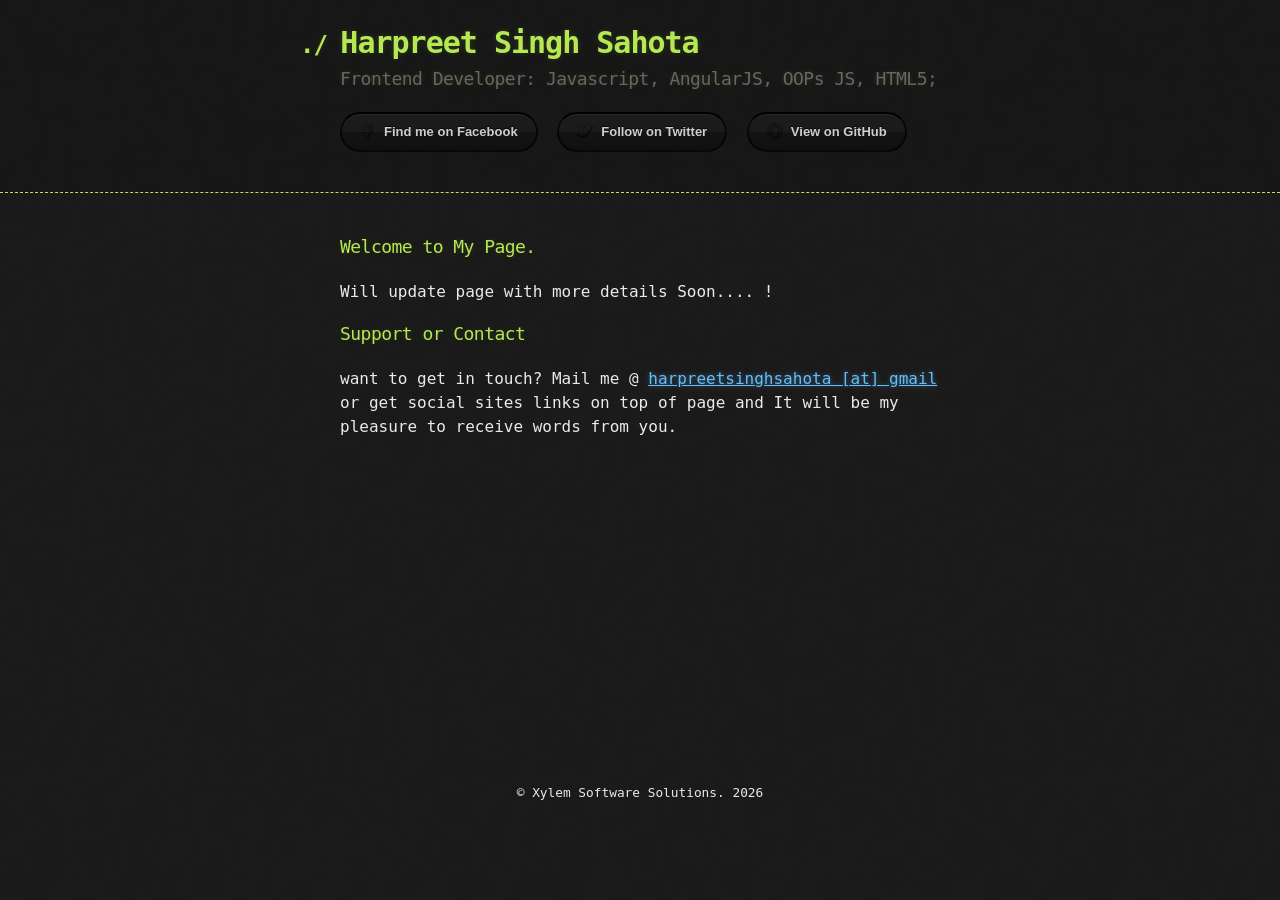
==== index.html @ df63a5d1 "Final touch" ====
<!DOCTYPE html>
<html>
  <head>
    <meta charset='utf-8'>
    <meta http-equiv="X-UA-Compatible" content="chrome=1">

    <link rel="stylesheet" type="text/css" href="stylesheets/stylesheet.css" media="screen">
    <link rel="stylesheet" type="text/css" href="stylesheets/github-dark.css" media="screen">
    <link rel="stylesheet" type="text/css" href="stylesheets/print.css" media="print">

    <title>Harpreet Singh Sahota</title>
  </head>

  <body>

    <header>
      <div class="container">
        <h1>Harpreet Singh Sahota</h1>
        <h2>Frontend Developer: Javascript, AngularJS, OOPs JS, HTML5;</h2>

        <section id="downloads">
            <a href="https://facebook.com/harpreet2010" class="btn btn-fb"><span class="icon"></span>Find me on Facebook</a>
            <a href="https://twitter.com/happysahota" class="btn btn-tw"><span class="icon"></span>Follow on Twitter</a>
            <a href="https://github.com/happysahota" class="btn btn-github"><span class="icon"></span>View on GitHub</a>
        </section>
      </div>
    </header>

    <div class="container body">
      <section id="main_content">
        <h3>
<a id="welcome-to-my-pages" class="anchor" href="#welcome-to-my-pages" aria-hidden="true"><span aria-hidden="true" class="octicon octicon-link"></span></a>Welcome to My Page.</h3>


<p>Will update page with more details Soon.... !</p>
<!--
<p>This automatic page generator is the easiest way to create beautiful pages for all of your projects. Author your page content here <a href="https://guides.github.com/features/mastering-markdown/">using GitHub Flavored Markdown</a>, select a template crafted by a designer, and publish. After your page is generated, you can check out the new <code>gh-pages</code> branch locally. If you’re using GitHub Desktop, simply sync your repository and you’ll see the new branch.</p>

<h3>
<a id="designer-templates" class="anchor" href="#designer-templates" aria-hidden="true"><span aria-hidden="true" class="octicon octicon-link"></span></a>Designer Templates</h3>

<p>We’ve crafted some handsome templates for you to use. Go ahead and click 'Continue to layouts' to browse through them. You can easily go back to edit your page before publishing. After publishing your page, you can revisit the page generator and switch to another theme. Your Page content will be preserved.</p>

<h3>
<a id="creating-pages-manually" class="anchor" href="#creating-pages-manually" aria-hidden="true"><span aria-hidden="true" class="octicon octicon-link"></span></a>Creating pages manually</h3>

<p>If you prefer to not use the automatic generator, push a branch named <code>gh-pages</code> to your repository to create a page manually. In addition to supporting regular HTML content, GitHub Pages support Jekyll, a simple, blog aware static site generator. Jekyll makes it easy to create site-wide headers and footers without having to copy them across every page. It also offers intelligent blog support and other advanced templating features.</p>

<h3>
<a id="authors-and-contributors" class="anchor" href="#authors-and-contributors" aria-hidden="true"><span aria-hidden="true" class="octicon octicon-link"></span></a>Authors and Contributors</h3>

<p>You can <a href="https://help.github.com/articles/basic-writing-and-formatting-syntax/#mentioning-users-and-teams" class="user-mention">@mention</a> a GitHub username to generate a link to their profile. The resulting <code>&lt;a&gt;</code> element will link to the contributor’s GitHub Profile. For example: In 2007, Chris Wanstrath (<a href="https://github.com/defunkt" class="user-mention">@defunkt</a>), PJ Hyett (<a href="https://github.com/pjhyett" class="user-mention">@pjhyett</a>), and Tom Preston-Werner (<a href="https://github.com/mojombo" class="user-mention">@mojombo</a>) founded GitHub.</p>
-->

<h3>
<a id="support-or-contact" class="anchor" href="#support-or-contact" aria-hidden="true"><span aria-hidden="true" class="octicon octicon-link"></span></a>Support or Contact</h3>

<p>want to get in touch? Mail me @  <a href="mailto:harpreetsinghsahota@gmail.com">harpreetsinghsahota [at] gmail</a> or get social sites links on top of page and It will be my pleasure to receive words from you.</p>
      </section>
    </div>

    <footer>© Xylem Software Solutions. <script>document.write(new Date().getFullYear())</script></footer>
  </body>
</html>
---- stylesheets/stylesheet.css ----
body {
  margin: 0;
  padding: 0;
  background: #151515 url("../images/bkg.png") 0 0;
  color: #eaeaea;
  font: 16px;
  line-height: 1.5;
  font-family: Monaco, "Bitstream Vera Sans Mono", "Lucida Console", Terminal, monospace;
}

/* General & 'Reset' Stuff */

.container {
  width: 90%;
  max-width: 600px;
  margin: 0 auto;
}

.container.body {
    min-height: 550px;
}

section {
  display: block;
  margin: 0 0 20px 0;
}

h1, h2, h3, h4, h5, h6 {
  margin: 0 0 20px;
}

li {
  line-height: 1.4 ;
}

/* Header, <header>
   header   - container
   h1       - project name
   h2       - project description
*/

header {
  background: rgba(0, 0, 0, 0.1);
  width: 100%;
  border-bottom: 1px dashed #b5e853;
  padding: 20px 0;
  margin: 0 0 40px 0;
}

header h1 {
  font-size: 30px;
  line-height: 1.5;
  margin: 0 0 0 -40px;
  font-weight: bold;
  font-family: Monaco, "Bitstream Vera Sans Mono", "Lucida Console", Terminal, monospace;
  color: #b5e853;
  text-shadow: 0 1px 1px rgba(0, 0, 0, 0.1),
               0 0 5px rgba(181, 232, 83, 0.1),
               0 0 10px rgba(181, 232, 83, 0.1);
  letter-spacing: -1px;
  -webkit-font-smoothing: antialiased;
}

header h1:before {
  content: "./ ";
  font-size: 24px;
}

header h2 {
  font-size: 18px;
  font-weight: 300;
  color: #666;
}

#downloads .btn:first-child {
    margin: 0;
}

#downloads .btn {
  display: inline-block;
  text-align: center;
  margin: 0 0 0 10px;
}

/* Main Content
*/

#main_content {
  width: 100%;
  -webkit-font-smoothing: antialiased;
}
section img {
  max-width: 100%
}

h1, h2, h3, h4, h5, h6 {
  font-weight: normal;
  font-family: Monaco, "Bitstream Vera Sans Mono", "Lucida Console", Terminal, monospace;
  color: #b5e853;
  letter-spacing: -0.03em;
  text-shadow: 0 1px 1px rgba(0, 0, 0, 0.1),
               0 0 5px rgba(181, 232, 83, 0.1),
               0 0 10px rgba(181, 232, 83, 0.1);
}

#main_content h1 {
  font-size: 30px;
}

#main_content h2 {
  font-size: 24px;
}

#main_content h3 {
  font-size: 18px;
}

#main_content h4 {
  font-size: 14px;
}

#main_content h5 {
  font-size: 12px;
  text-transform: uppercase;
  margin: 0 0 5px 0;
}

#main_content h6 {
  font-size: 12px;
  text-transform: uppercase;
  color: #999;
  margin: 0 0 5px 0;
}

dt {
  font-style: italic;
  font-weight: bold;
}

ul li {
  list-style: none;
}

ul li:before {
  content: ">>";
  font-family: Monaco, "Bitstream Vera Sans Mono", "Lucida Console", Terminal, monospace;
  font-size: 13px;
  color: #b5e853;
  margin-left: -37px;
  margin-right: 21px;
  line-height: 16px;
}

blockquote {
  color: #aaa;
  padding-left: 10px;
  border-left: 1px dotted #666;
}

pre {
  background: rgba(0, 0, 0, 0.9);
  border: 1px solid rgba(255, 255, 255, 0.15);
  padding: 10px;
  font-size: 14px;
  color: #b5e853;
  border-radius: 2px;
  -moz-border-radius: 2px;
  -webkit-border-radius: 2px;
  text-wrap: normal;
  overflow: auto;
  overflow-y: hidden;
}

table {
  width: 100%;
  margin: 0 0 20px 0;
}

th {
  text-align: left;
  border-bottom: 1px dashed #b5e853;
  padding: 5px 10px;
}

td {
  padding: 5px 10px;
}

hr {
  height: 0;
  border: 0;
  border-bottom: 1px dashed #b5e853;
  color: #b5e853;
}

/* Buttons
*/

.btn {
  display: inline-block;
  background: -webkit-linear-gradient(top, rgba(40, 40, 40, 0.3), rgba(35, 35, 35, 0.3) 50%, rgba(10, 10, 10, 0.3) 50%, rgba(0, 0, 0, 0.3));
  padding: 8px 18px;
  border-radius: 50px;
  border: 2px solid rgba(0, 0, 0, 0.7);
  border-bottom: 2px solid rgba(0, 0, 0, 0.7);
  border-top: 2px solid rgba(0, 0, 0, 1);
  color: rgba(255, 255, 255, 0.8);
  font-family: Helvetica, Arial, sans-serif;
  font-weight: bold;
  font-size: 13px;
  text-decoration: none;
  text-shadow: 0 -1px 0 rgba(0, 0, 0, 0.75);
  box-shadow: inset 0 1px 0 rgba(255, 255, 255, 0.05);
}

.btn:hover {
  background: -webkit-linear-gradient(top, rgba(40, 40, 40, 0.6), rgba(35, 35, 35, 0.6) 50%, rgba(10, 10, 10, 0.8) 50%, rgba(0, 0, 0, 0.8));
}

.btn .icon {
  display: inline-block;
  width: 16px;
  height: 16px;
  margin: 1px 8px 0 0;
  float: left;
}


.btn .icon {
    opacity: 0.6;
}

.btn-github .icon {
  background: url("../images/gitwa.png") 0 0 no-repeat;
}

.btn-fb .icon {
  background: url("../images/fb.png") 0 0 no-repeat;
}

.btn-tw .icon {
  background: url("../images/tw.png") 0 0 no-repeat;
}



.container .downloads .icon {
  opacity: 1;
}

/* Links
   a, a:hover, a:visited
*/

a {
  color: #63c0f5;
  text-shadow: 0 0 5px rgba(104, 182, 255, 0.5);
}

/* Clearfix */

.cf:before, .cf:after {
  content:"";
  display:table;
}

.cf:after {
  clear:both;
}

.cf {
  zoom:1;
}

footer{
    display: table;
    font-size: 0.8em;
    margin: 0 auto;
}
---- stylesheets/github-dark.css ----
/*
The MIT License (MIT)

Copyright (c) 2016 GitHub, Inc.

Permission is hereby granted, free of charge, to any person obtaining a copy
of this software and associated documentation files (the "Software"), to deal
in the Software without restriction, including without limitation the rights
to use, copy, modify, merge, publish, distribute, sublicense, and/or sell
copies of the Software, and to permit persons to whom the Software is
furnished to do so, subject to the following conditions:

The above copyright notice and this permission notice shall be included in all
copies or substantial portions of the Software.

THE SOFTWARE IS PROVIDED "AS IS", WITHOUT WARRANTY OF ANY KIND, EXPRESS OR
IMPLIED, INCLUDING BUT NOT LIMITED TO THE WARRANTIES OF MERCHANTABILITY,
FITNESS FOR A PARTICULAR PURPOSE AND NONINFRINGEMENT. IN NO EVENT SHALL THE
AUTHORS OR COPYRIGHT HOLDERS BE LIABLE FOR ANY CLAIM, DAMAGES OR OTHER
LIABILITY, WHETHER IN AN ACTION OF CONTRACT, TORT OR OTHERWISE, ARISING FROM,
OUT OF OR IN CONNECTION WITH THE SOFTWARE OR THE USE OR OTHER DEALINGS IN THE
SOFTWARE.

*/

.pl-c /* comment */ {
  color: #969896;
}

.pl-c1 /* constant, variable.other.constant, support, meta.property-name, support.constant, support.variable, meta.module-reference, markup.raw, meta.diff.header */,
.pl-s .pl-v /* string variable */ {
  color: #0099cd;
}

.pl-e /* entity */,
.pl-en /* entity.name */ {
  color: #9774cb;
}

.pl-smi /* variable.parameter.function, storage.modifier.package, storage.modifier.import, storage.type.java, variable.other */,
.pl-s .pl-s1 /* string source */ {
  color: #ddd;
}

.pl-ent /* entity.name.tag */ {
  color: #7bcc72;
}

.pl-k /* keyword, storage, storage.type */ {
  color: #cc2372;
}

.pl-s /* string */,
.pl-pds /* punctuation.definition.string, string.regexp.character-class */,
.pl-s .pl-pse .pl-s1 /* string punctuation.section.embedded source */,
.pl-sr /* string.regexp */,
.pl-sr .pl-cce /* string.regexp constant.character.escape */,
.pl-sr .pl-sre /* string.regexp source.ruby.embedded */,
.pl-sr .pl-sra /* string.regexp string.regexp.arbitrary-repitition */ {
  color: #3c66e2;
}

.pl-v /* variable */ {
  color: #fb8764;
}

.pl-id /* invalid.deprecated */ {
  color: #e63525;
}

.pl-ii /* invalid.illegal */ {
  color: #f8f8f8;
  background-color: #e63525;
}

.pl-sr .pl-cce /* string.regexp constant.character.escape */ {
  font-weight: bold;
  color: #7bcc72;
}

.pl-ml /* markup.list */ {
  color: #c26b2b;
}

.pl-mh /* markup.heading */,
.pl-mh .pl-en /* markup.heading entity.name */,
.pl-ms /* meta.separator */ {
  font-weight: bold;
  color: #264ec5;
}

.pl-mq /* markup.quote */ {
  color: #00acac;
}

.pl-mi /* markup.italic */ {
  font-style: italic;
  color: #ddd;
}

.pl-mb /* markup.bold */ {
  font-weight: bold;
  color: #ddd;
}

.pl-md /* markup.deleted, meta.diff.header.from-file */ {
  color: #bd2c00;
  background-color: #ffecec;
}

.pl-mi1 /* markup.inserted, meta.diff.header.to-file */ {
  color: #55a532;
  background-color: #eaffea;
}

.pl-mdr /* meta.diff.range */ {
  font-weight: bold;
  color: #9774cb;
}

.pl-mo /* meta.output */ {
  color: #264ec5;
}
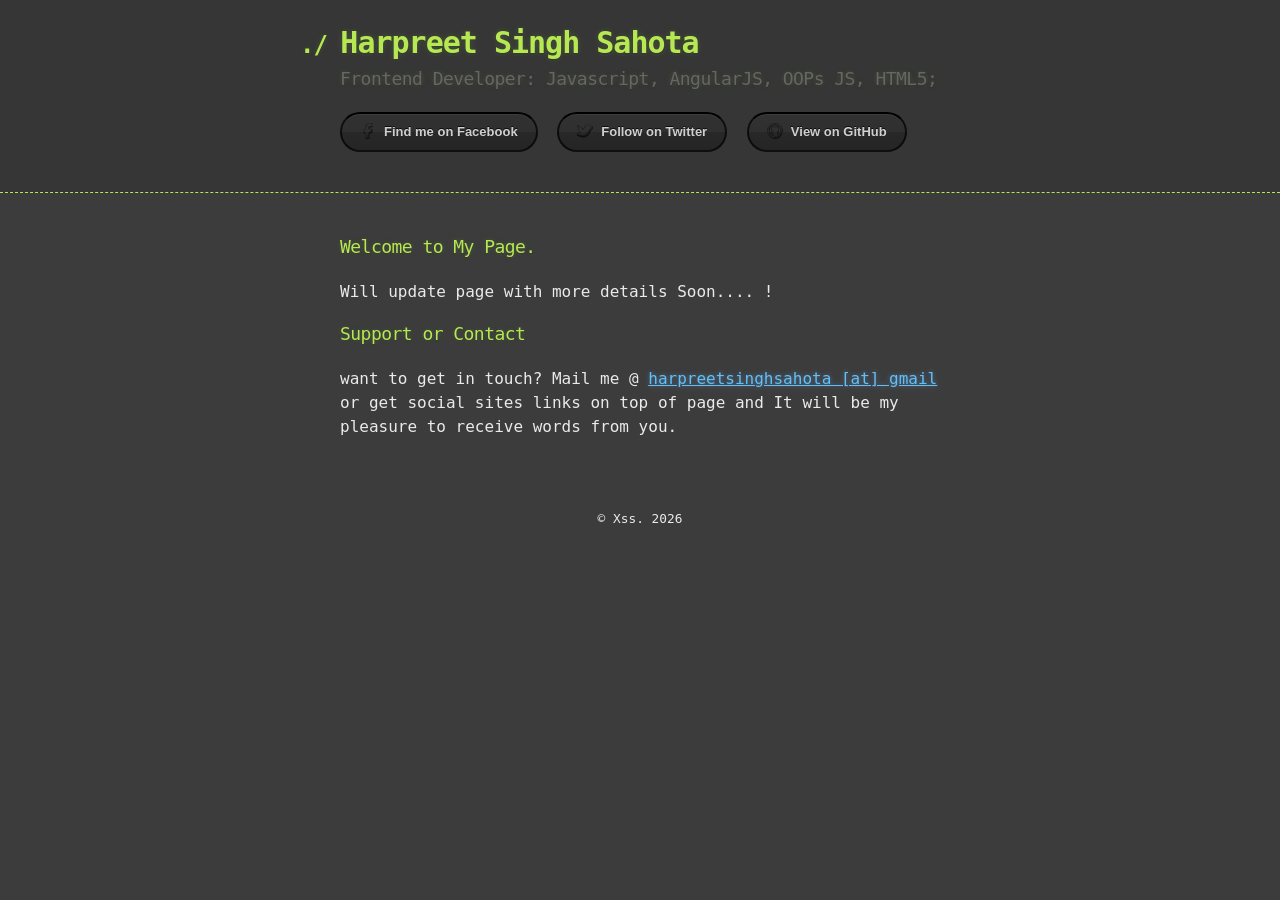
==== commit 8b65ea88: "Short Xss" ====
--- a/index.html
+++ b/index.html
@@ -59,6 +59,6 @@
       </section>
     </div>
 
-    <footer>© Xylem Software Solutions. <script>document.write(new Date().getFullYear())</script></footer>
+    <footer>© Xss. <script>document.write(new Date().getFullYear())</script></footer>
   </body>
 </html>
--- a/stylesheets/stylesheet.css
+++ b/stylesheets/stylesheet.css
@@ -1,7 +1,8 @@
 body {
   margin: 0;
   padding: 0;
-  background: #151515 url("../images/bkg.png") 0 0;
+/*  background: #151515 url("../images/bkg.png") 0 0;*/
+  background: #3c3c3c none 0 0;
   color: #eaeaea;
   font: 16px;
   line-height: 1.5;
@@ -17,7 +18,7 @@
 }
 
 .container.body {
-    min-height: 550px;
+/*    min-height: 550px;*/
 }
 
 section {
@@ -275,5 +276,5 @@
 footer{
     display: table;
     font-size: 0.8em;
-    margin: 0 auto;
+    margin: 70px auto 0;
 }
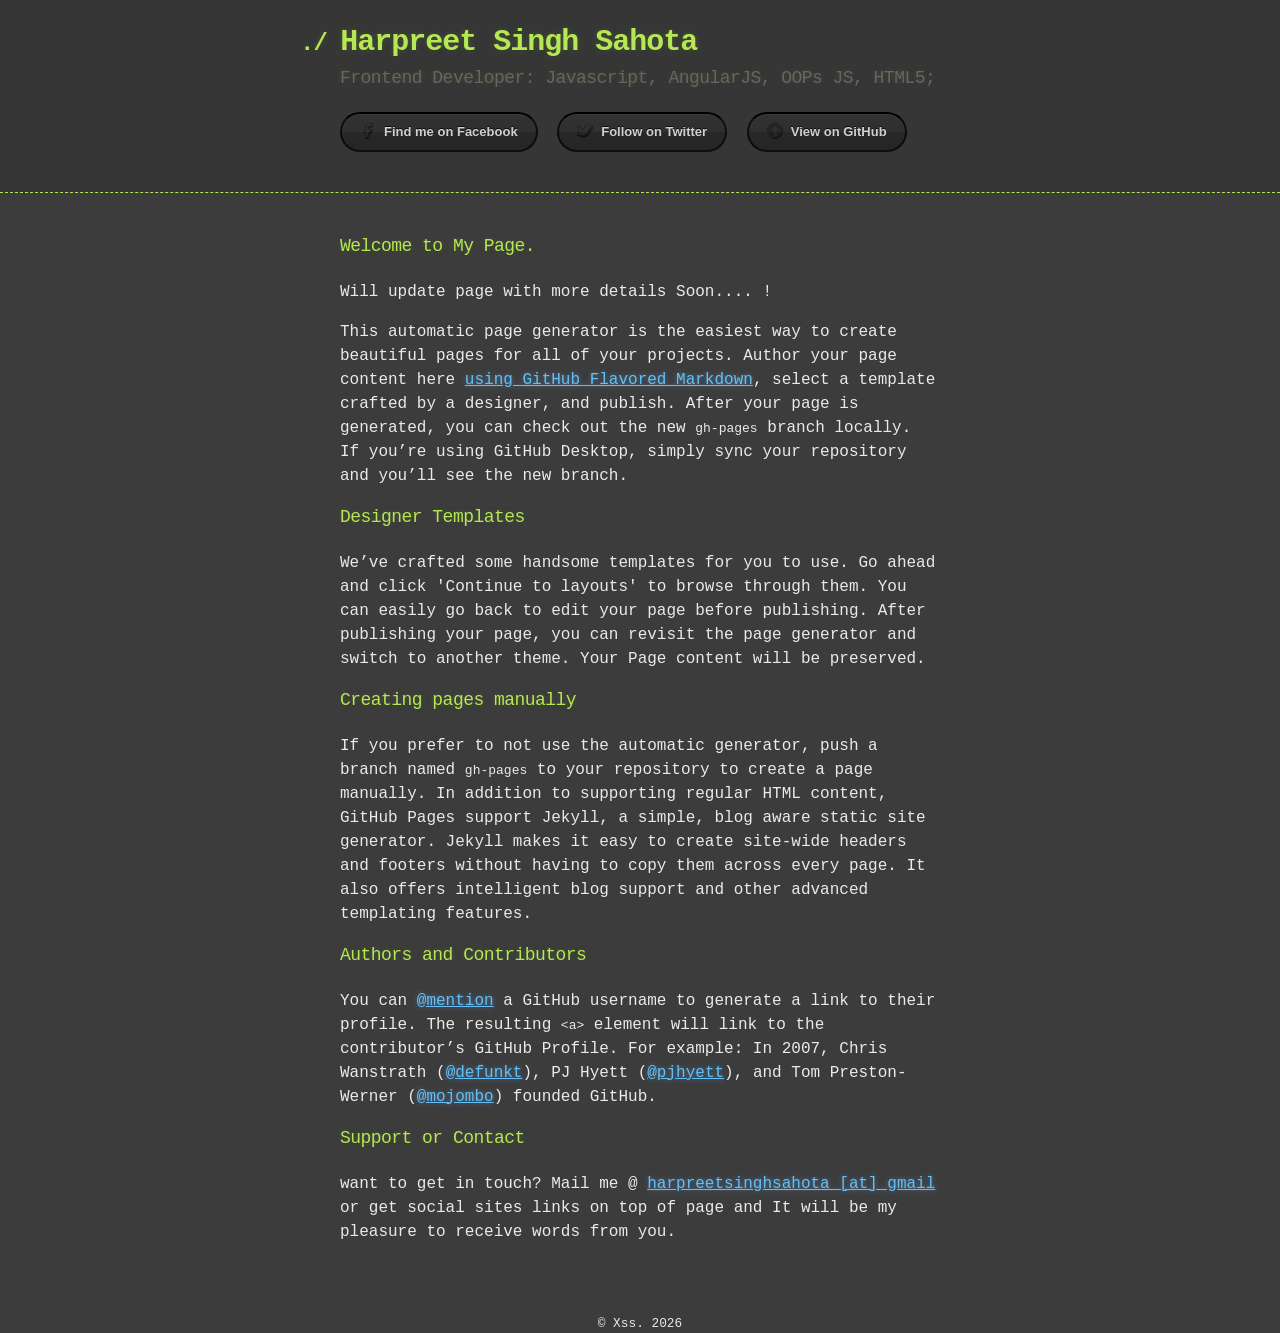
==== commit 0e4273fc: "Check" ====
--- a/index.html
+++ b/index.html
@@ -33,7 +33,7 @@
 
 
 <p>Will update page with more details Soon.... !</p>
-<!--
+
 <p>This automatic page generator is the easiest way to create beautiful pages for all of your projects. Author your page content here <a href="https://guides.github.com/features/mastering-markdown/">using GitHub Flavored Markdown</a>, select a template crafted by a designer, and publish. After your page is generated, you can check out the new <code>gh-pages</code> branch locally. If you’re using GitHub Desktop, simply sync your repository and you’ll see the new branch.</p>
 
 <h3>
@@ -50,7 +50,7 @@
 <a id="authors-and-contributors" class="anchor" href="#authors-and-contributors" aria-hidden="true"><span aria-hidden="true" class="octicon octicon-link"></span></a>Authors and Contributors</h3>
 
 <p>You can <a href="https://help.github.com/articles/basic-writing-and-formatting-syntax/#mentioning-users-and-teams" class="user-mention">@mention</a> a GitHub username to generate a link to their profile. The resulting <code>&lt;a&gt;</code> element will link to the contributor’s GitHub Profile. For example: In 2007, Chris Wanstrath (<a href="https://github.com/defunkt" class="user-mention">@defunkt</a>), PJ Hyett (<a href="https://github.com/pjhyett" class="user-mention">@pjhyett</a>), and Tom Preston-Werner (<a href="https://github.com/mojombo" class="user-mention">@mojombo</a>) founded GitHub.</p>
--->
+
 
 <h3>
 <a id="support-or-contact" class="anchor" href="#support-or-contact" aria-hidden="true"><span aria-hidden="true" class="octicon octicon-link"></span></a>Support or Contact</h3>
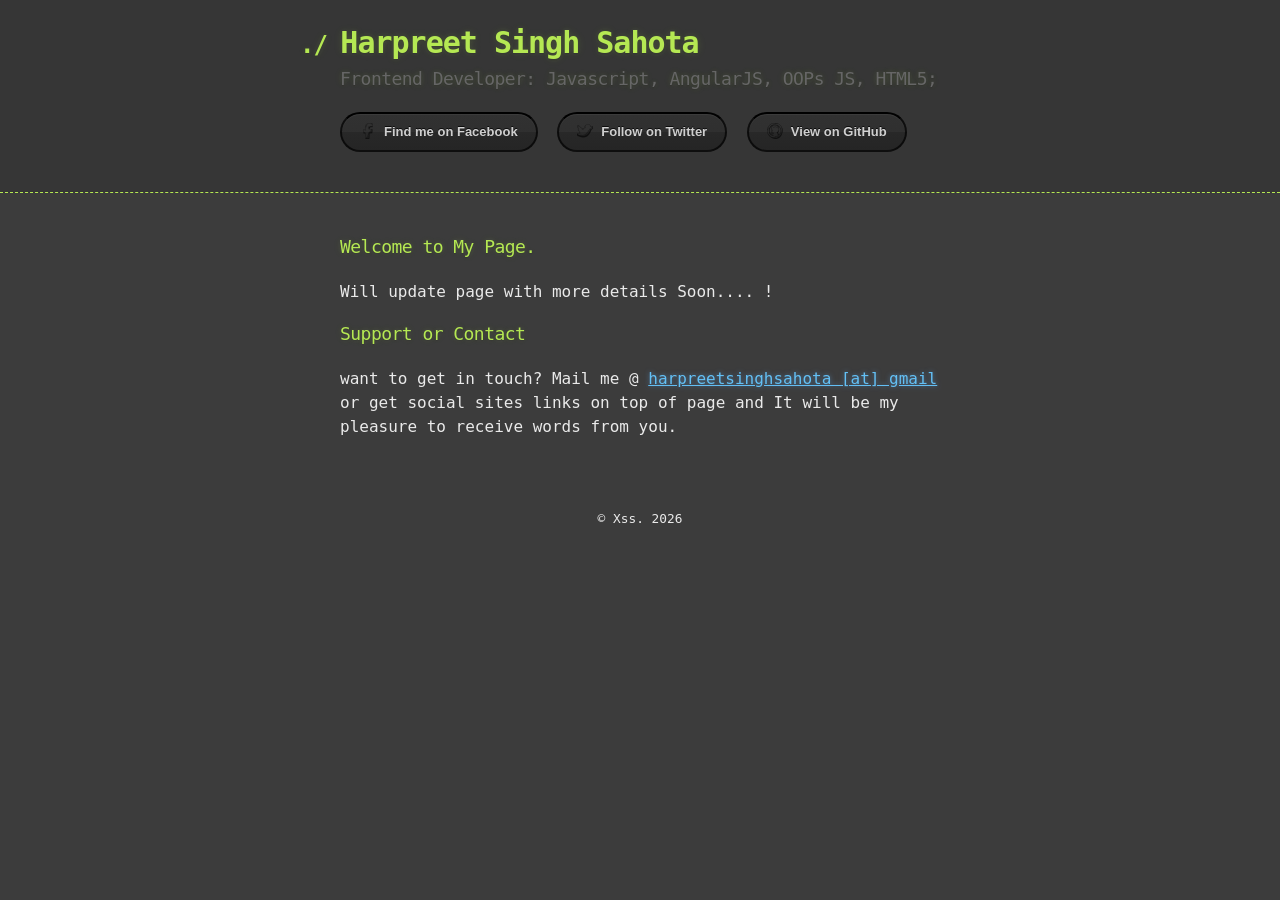
==== commit 7fc47a16: "Check" ====
--- a/index.html
+++ b/index.html
@@ -33,7 +33,7 @@
 
 
 <p>Will update page with more details Soon.... !</p>
-
+<!--
 <p>This automatic page generator is the easiest way to create beautiful pages for all of your projects. Author your page content here <a href="https://guides.github.com/features/mastering-markdown/">using GitHub Flavored Markdown</a>, select a template crafted by a designer, and publish. After your page is generated, you can check out the new <code>gh-pages</code> branch locally. If you’re using GitHub Desktop, simply sync your repository and you’ll see the new branch.</p>
 
 <h3>
@@ -50,7 +50,7 @@
 <a id="authors-and-contributors" class="anchor" href="#authors-and-contributors" aria-hidden="true"><span aria-hidden="true" class="octicon octicon-link"></span></a>Authors and Contributors</h3>
 
 <p>You can <a href="https://help.github.com/articles/basic-writing-and-formatting-syntax/#mentioning-users-and-teams" class="user-mention">@mention</a> a GitHub username to generate a link to their profile. The resulting <code>&lt;a&gt;</code> element will link to the contributor’s GitHub Profile. For example: In 2007, Chris Wanstrath (<a href="https://github.com/defunkt" class="user-mention">@defunkt</a>), PJ Hyett (<a href="https://github.com/pjhyett" class="user-mention">@pjhyett</a>), and Tom Preston-Werner (<a href="https://github.com/mojombo" class="user-mention">@mojombo</a>) founded GitHub.</p>
-
+-->
 
 <h3>
 <a id="support-or-contact" class="anchor" href="#support-or-contact" aria-hidden="true"><span aria-hidden="true" class="octicon octicon-link"></span></a>Support or Contact</h3>
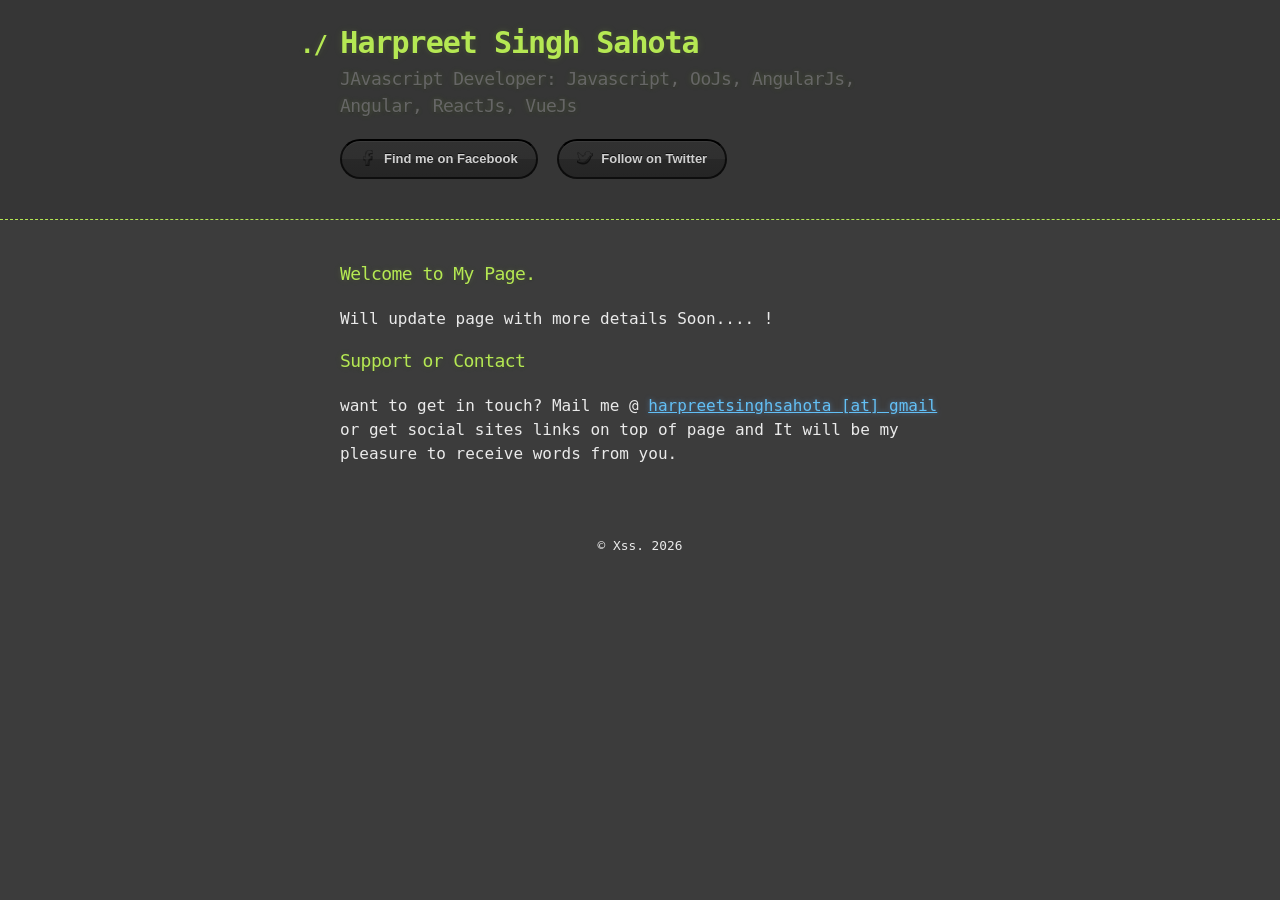
==== commit a7933315: "minor update" ====
--- a/index.html
+++ b/index.html
@@ -16,12 +16,12 @@
     <header>
       <div class="container">
         <h1>Harpreet Singh Sahota</h1>
-        <h2>Frontend Developer: Javascript, AngularJS, OOPs JS, HTML5;</h2>
+        <h2>JAvascript Developer: Javascript, OoJs, AngularJs, Angular, ReactJs, VueJs</h2>
 
         <section id="downloads">
             <a href="https://facebook.com/harpreet2010" class="btn btn-fb"><span class="icon"></span>Find me on Facebook</a>
             <a href="https://twitter.com/happysahota" class="btn btn-tw"><span class="icon"></span>Follow on Twitter</a>
-            <a href="https://github.com/happysahota" class="btn btn-github"><span class="icon"></span>View on GitHub</a>
+            <!--<a href="https://github.com/happysahota" class="btn btn-github"><span class="icon"></span>View on GitHub</a>-->
         </section>
       </div>
     </header>
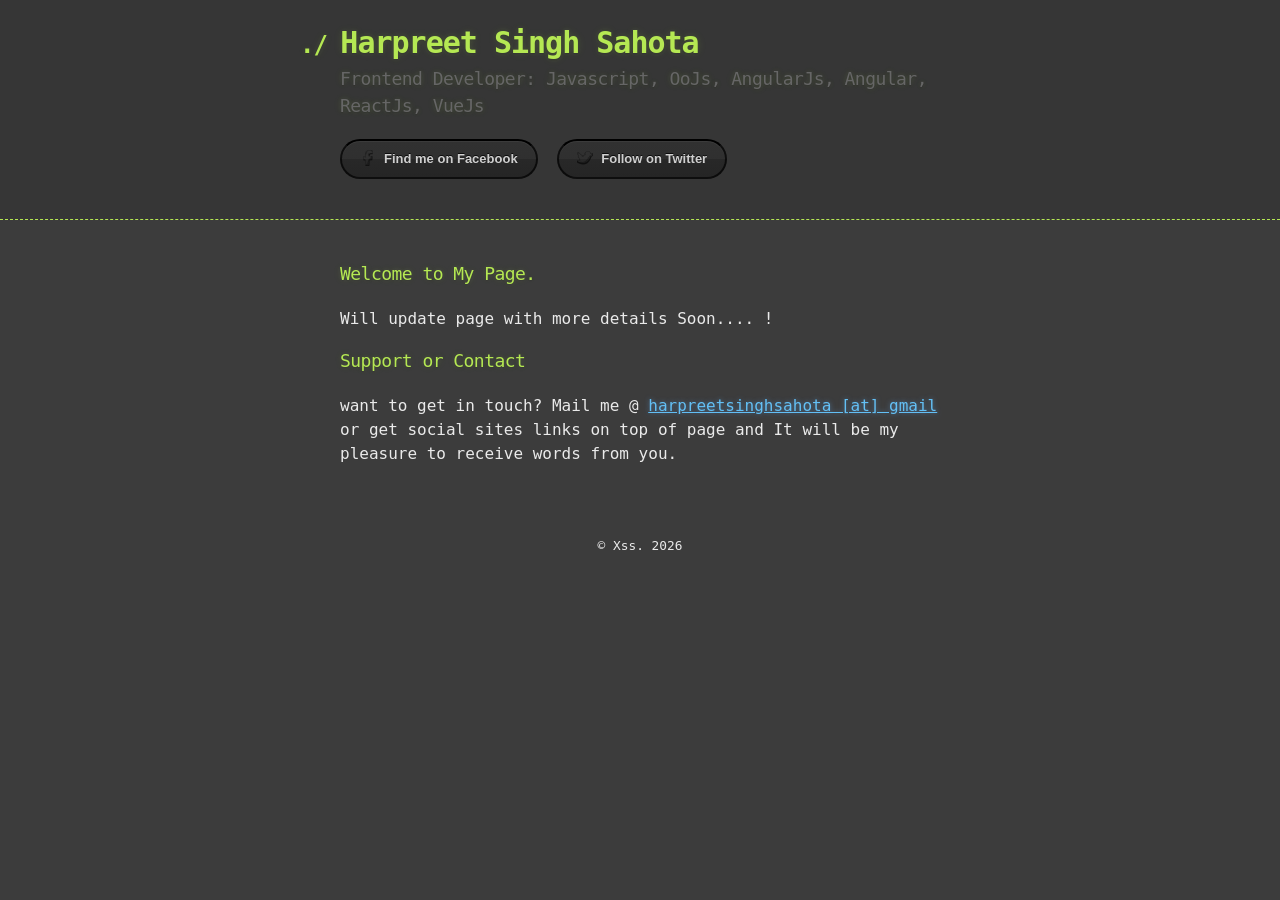
==== commit 8d69d303: "text fix" ====
--- a/index.html
+++ b/index.html
@@ -16,7 +16,7 @@
     <header>
       <div class="container">
         <h1>Harpreet Singh Sahota</h1>
-        <h2>JAvascript Developer: Javascript, OoJs, AngularJs, Angular, ReactJs, VueJs</h2>
+        <h2>Frontend Developer: Javascript, OoJs, AngularJs, Angular, ReactJs, VueJs</h2>
 
         <section id="downloads">
             <a href="https://facebook.com/harpreet2010" class="btn btn-fb"><span class="icon"></span>Find me on Facebook</a>
--- a/stylesheets/stylesheet.css
+++ b/stylesheets/stylesheet.css
@@ -38,6 +38,7 @@
    header   - container
    h1       - project name
    h2       - project description
+   h3       - large project description
 */
 
 header {
@@ -69,6 +70,12 @@
 
 header h2 {
   font-size: 18px;
+  font-weight: 300;
+  color: #666;
+}
+
+header h3 {
+  font-size: 16px;
   font-weight: 300;
   color: #666;
 }
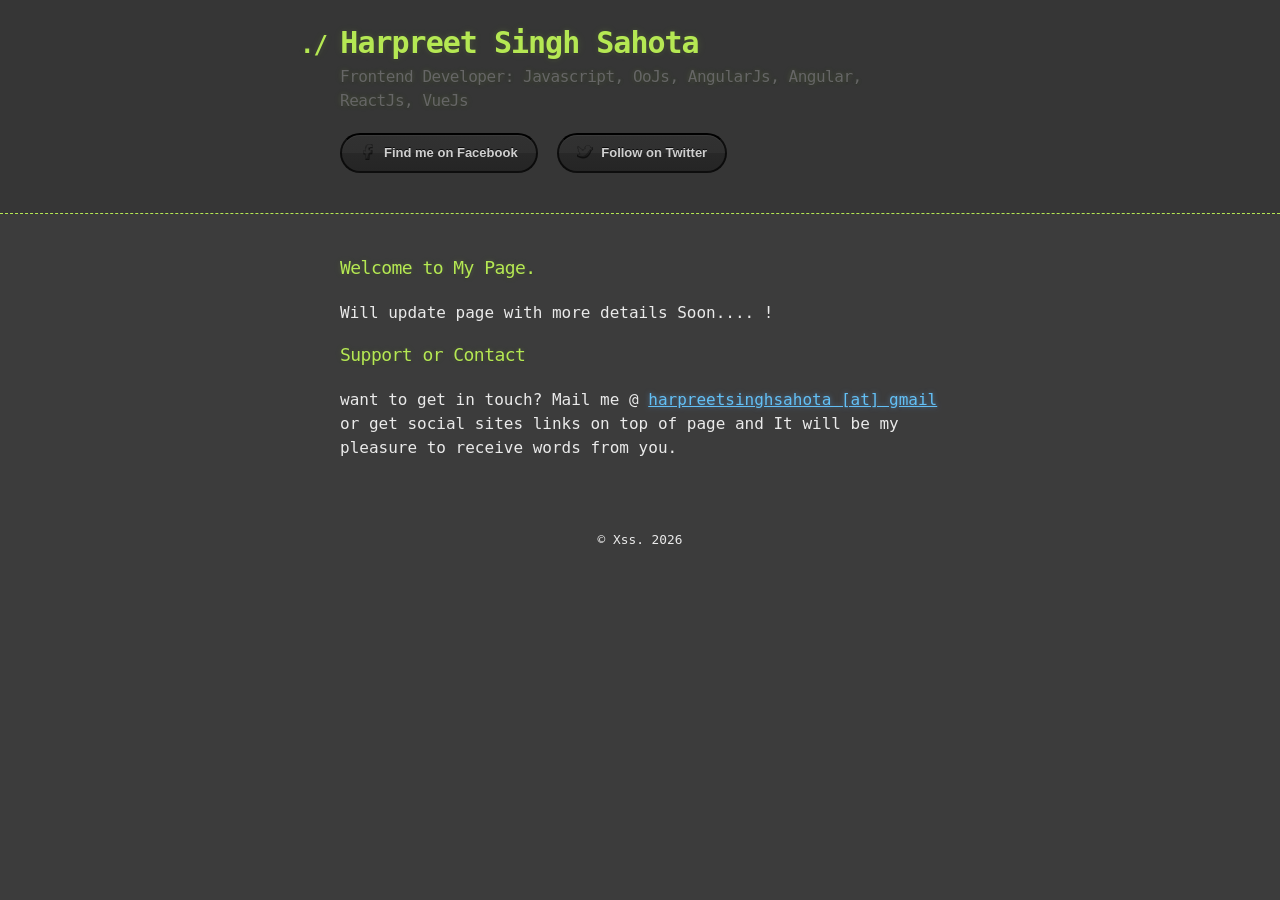
==== commit 73b0c641: "h2 to h3" ====
--- a/index.html
+++ b/index.html
@@ -16,7 +16,7 @@
     <header>
       <div class="container">
         <h1>Harpreet Singh Sahota</h1>
-        <h2>Frontend Developer: Javascript, OoJs, AngularJs, Angular, ReactJs, VueJs</h2>
+        <h3>Frontend Developer: Javascript, OoJs, AngularJs, Angular, ReactJs, VueJs</h3>
 
         <section id="downloads">
             <a href="https://facebook.com/harpreet2010" class="btn btn-fb"><span class="icon"></span>Find me on Facebook</a>
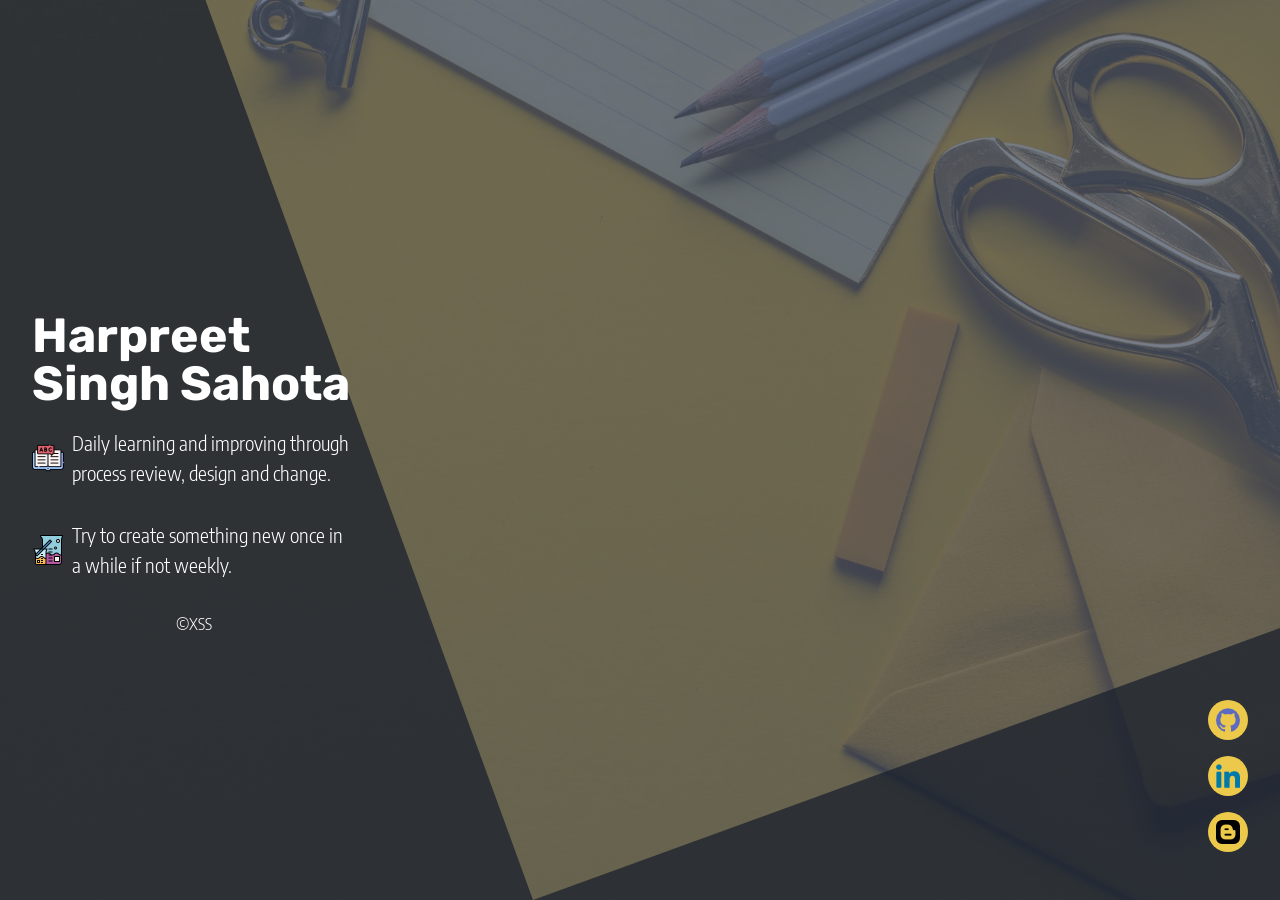
==== commit 89b5d1ef: "New Design" ====
--- a/index.html
+++ b/index.html
@@ -1,64 +1,52 @@
 <!DOCTYPE html>
-<html>
-  <head>
-    <meta charset='utf-8'>
-    <meta http-equiv="X-UA-Compatible" content="chrome=1">
+<html lang="en">
 
-    <link rel="stylesheet" type="text/css" href="stylesheets/stylesheet.css" media="screen">
-    <link rel="stylesheet" type="text/css" href="stylesheets/github-dark.css" media="screen">
-    <link rel="stylesheet" type="text/css" href="stylesheets/print.css" media="print">
+<head>
+    <meta charset="UTF-8">
+    <link rel="shortcut icon" href="favicon.png" type="image/x-icon">
+    <meta name="viewport" content="width=device-width, initial-scale=1.0">
+    <link rel="stylesheet" href="./style/main.css">
+    <title>__HSS__</title>
+</head>
 
-    <title>Harpreet Singh Sahota</title>
-  </head>
+<body>
+    <div class="absolute h-full w-full opacity-75 bg-gray-700 -z-1"></div>
+    <div class="flex h-full">
+        <div class="right-section h-full flex relative md:w-7/12 lg:w-5/12">
+            <div class="desc mb-auto mt-auto text-white pl-6 xl:pl-8 w-8/12 md:w-8/12 xl:w-8/12">
+                <h3 class="mb-5 text-xl sm:text-2xl lg:text-3xl xl:text-5xl leading-none">Harpreet Singh Sahota</h3>
+                <p class="flex items-center mb-8 xl:text-xl">
+                    <img src="./imgs/language-learning-32.png" alt="Learning" class="h-8 inline mr-2"> Daily learning
+                    and improving through process review, design and change.
+                </p>
+                <p class="flex items-center mb-8 xl:text-xl">
+                    <img src="./imgs/beaker-32.png" alt="Learning" class="h-8 inline mr-2"> Try to create something new once in a while if not weekly.
+                </p>
+                <p class="text-center">©XSS</p>
+            </div>
+            <div class="absolute flex text-yellow-200 bottom-0 w-full lg:hidden">
+                <div class="iconWrapper ghIcon bg-yellow-500">
+                    <a href="https://github.com/happysahota/" class="h-full w-full" target="_blank" rel="noopener noreferrer"></a>
+                </div>
+                <div class="iconWrapper liIcon bg-yellow-500">
+                    <a href="https://www.linkedin.com/in/harpreetssahota" class="h-full w-full" target="_blank" rel="noopener noreferrer"></a>
+                </div>
+            </div>
+        </div>
+        <div class="left-section md:w-5/12 lg:w-7/12">            
+            <div class="absolute text-yellow-200 bottom-0 right-0 mr-8 mb-2 xl:mb-8 invisible lg:visible">
+                <div class="iconWrapper ghIcon bg-yellow-500 shaker">
+                    <a href="https://github.com/happysahota/" class="h-full w-full" target="_blank" rel="noopener noreferrer"></a>
+                </div>
+                <div class="iconWrapper liIcon bg-yellow-500 shaker">
+                    <a href="https://www.linkedin.com/in/harpreetssahota" class="h-full w-full" target="_blank" rel="noopener noreferrer"></a>
+                </div>
+                <div class="iconWrapper blIcon bg-yellow-500 shaker">
+                    <a href="javascript:void(0)" class="h-full w-full linkDisabled" target="_blank" rel="noopener noreferrer"></a>
+                </div>
+            </div>
+        </div>
+    </div>
+</body>
 
-  <body>
-
-    <header>
-      <div class="container">
-        <h1>Harpreet Singh Sahota</h1>
-        <h3>Frontend Developer: Javascript, OoJs, AngularJs, Angular, ReactJs, VueJs</h3>
-
-        <section id="downloads">
-            <a href="https://facebook.com/harpreet2010" class="btn btn-fb"><span class="icon"></span>Find me on Facebook</a>
-            <a href="https://twitter.com/happysahota" class="btn btn-tw"><span class="icon"></span>Follow on Twitter</a>
-            <!--<a href="https://github.com/happysahota" class="btn btn-github"><span class="icon"></span>View on GitHub</a>-->
-        </section>
-      </div>
-    </header>
-
-    <div class="container body">
-      <section id="main_content">
-        <h3>
-<a id="welcome-to-my-pages" class="anchor" href="#welcome-to-my-pages" aria-hidden="true"><span aria-hidden="true" class="octicon octicon-link"></span></a>Welcome to My Page.</h3>
-
-
-<p>Will update page with more details Soon.... !</p>
-<!--
-<p>This automatic page generator is the easiest way to create beautiful pages for all of your projects. Author your page content here <a href="https://guides.github.com/features/mastering-markdown/">using GitHub Flavored Markdown</a>, select a template crafted by a designer, and publish. After your page is generated, you can check out the new <code>gh-pages</code> branch locally. If you’re using GitHub Desktop, simply sync your repository and you’ll see the new branch.</p>
-
-<h3>
-<a id="designer-templates" class="anchor" href="#designer-templates" aria-hidden="true"><span aria-hidden="true" class="octicon octicon-link"></span></a>Designer Templates</h3>
-
-<p>We’ve crafted some handsome templates for you to use. Go ahead and click 'Continue to layouts' to browse through them. You can easily go back to edit your page before publishing. After publishing your page, you can revisit the page generator and switch to another theme. Your Page content will be preserved.</p>
-
-<h3>
-<a id="creating-pages-manually" class="anchor" href="#creating-pages-manually" aria-hidden="true"><span aria-hidden="true" class="octicon octicon-link"></span></a>Creating pages manually</h3>
-
-<p>If you prefer to not use the automatic generator, push a branch named <code>gh-pages</code> to your repository to create a page manually. In addition to supporting regular HTML content, GitHub Pages support Jekyll, a simple, blog aware static site generator. Jekyll makes it easy to create site-wide headers and footers without having to copy them across every page. It also offers intelligent blog support and other advanced templating features.</p>
-
-<h3>
-<a id="authors-and-contributors" class="anchor" href="#authors-and-contributors" aria-hidden="true"><span aria-hidden="true" class="octicon octicon-link"></span></a>Authors and Contributors</h3>
-
-<p>You can <a href="https://help.github.com/articles/basic-writing-and-formatting-syntax/#mentioning-users-and-teams" class="user-mention">@mention</a> a GitHub username to generate a link to their profile. The resulting <code>&lt;a&gt;</code> element will link to the contributor’s GitHub Profile. For example: In 2007, Chris Wanstrath (<a href="https://github.com/defunkt" class="user-mention">@defunkt</a>), PJ Hyett (<a href="https://github.com/pjhyett" class="user-mention">@pjhyett</a>), and Tom Preston-Werner (<a href="https://github.com/mojombo" class="user-mention">@mojombo</a>) founded GitHub.</p>
--->
-
-<h3>
-<a id="support-or-contact" class="anchor" href="#support-or-contact" aria-hidden="true"><span aria-hidden="true" class="octicon octicon-link"></span></a>Support or Contact</h3>
-
-<p>want to get in touch? Mail me @  <a href="mailto:harpreetsinghsahota@gmail.com">harpreetsinghsahota [at] gmail</a> or get social sites links on top of page and It will be my pleasure to receive words from you.</p>
-      </section>
-    </div>
-
-    <footer>© Xss. <script>document.write(new Date().getFullYear())</script></footer>
-  </body>
-</html>
+</html>
--- a/style/main.css
+++ b/style/main.css
@@ -0,0 +1,1125 @@
+@import url('https://fonts.googleapis.com/css2?family=Encode+Sans+Condensed:wght@300&family=Rubik:wght@700&display=swap');
+
+/*! normalize.css v8.0.1 | MIT License | github.com/necolas/normalize.css */
+
+/* Document
+   ========================================================================== */
+
+/**
+ * 1. Correct the line height in all browsers.
+ * 2. Prevent adjustments of font size after orientation changes in iOS.
+ */
+
+html {
+  line-height: 1.15; /* 1 */
+  -webkit-text-size-adjust: 100%; /* 2 */
+}
+
+/* Sections
+   ========================================================================== */
+
+/**
+ * Remove the margin in all browsers.
+ */
+
+body {
+  margin: 0;
+}
+
+/**
+ * Render the `main` element consistently in IE.
+ */
+
+main {
+  display: block;
+}
+
+/**
+ * Correct the font size and margin on `h1` elements within `section` and
+ * `article` contexts in Chrome, Firefox, and Safari.
+ */
+
+h1 {
+  font-size: 2em;
+  margin: 0.67em 0;
+}
+
+/* Grouping content
+   ========================================================================== */
+
+/**
+ * 1. Add the correct box sizing in Firefox.
+ * 2. Show the overflow in Edge and IE.
+ */
+
+hr {
+  box-sizing: content-box; /* 1 */
+  height: 0; /* 1 */
+  overflow: visible; /* 2 */
+}
+
+/**
+ * 1. Correct the inheritance and scaling of font size in all browsers.
+ * 2. Correct the odd `em` font sizing in all browsers.
+ */
+
+pre {
+  font-family: monospace, monospace; /* 1 */
+  font-size: 1em; /* 2 */
+}
+
+/* Text-level semantics
+   ========================================================================== */
+
+/**
+ * Remove the gray background on active links in IE 10.
+ */
+
+a {
+  background-color: transparent;
+}
+
+/**
+ * 1. Remove the bottom border in Chrome 57-
+ * 2. Add the correct text decoration in Chrome, Edge, IE, Opera, and Safari.
+ */
+
+abbr[title] {
+  border-bottom: none; /* 1 */
+  text-decoration: underline; /* 2 */
+  -webkit-text-decoration: underline dotted;
+          text-decoration: underline dotted; /* 2 */
+}
+
+/**
+ * Add the correct font weight in Chrome, Edge, and Safari.
+ */
+
+b,
+strong {
+  font-weight: bolder;
+}
+
+/**
+ * 1. Correct the inheritance and scaling of font size in all browsers.
+ * 2. Correct the odd `em` font sizing in all browsers.
+ */
+
+code,
+kbd,
+samp {
+  font-family: monospace, monospace; /* 1 */
+  font-size: 1em; /* 2 */
+}
+
+/**
+ * Add the correct font size in all browsers.
+ */
+
+small {
+  font-size: 80%;
+}
+
+/**
+ * Prevent `sub` and `sup` elements from affecting the line height in
+ * all browsers.
+ */
+
+sub,
+sup {
+  font-size: 75%;
+  line-height: 0;
+  position: relative;
+  vertical-align: baseline;
+}
+
+sub {
+  bottom: -0.25em;
+}
+
+sup {
+  top: -0.5em;
+}
+
+/* Embedded content
+   ========================================================================== */
+
+/**
+ * Remove the border on images inside links in IE 10.
+ */
+
+img {
+  border-style: none;
+}
+
+/* Forms
+   ========================================================================== */
+
+/**
+ * 1. Change the font styles in all browsers.
+ * 2. Remove the margin in Firefox and Safari.
+ */
+
+button,
+input,
+optgroup,
+select,
+textarea {
+  font-family: inherit; /* 1 */
+  font-size: 100%; /* 1 */
+  line-height: 1.15; /* 1 */
+  margin: 0; /* 2 */
+}
+
+/**
+ * Show the overflow in IE.
+ * 1. Show the overflow in Edge.
+ */
+
+button,
+input { /* 1 */
+  overflow: visible;
+}
+
+/**
+ * Remove the inheritance of text transform in Edge, Firefox, and IE.
+ * 1. Remove the inheritance of text transform in Firefox.
+ */
+
+button,
+select { /* 1 */
+  text-transform: none;
+}
+
+/**
+ * Correct the inability to style clickable types in iOS and Safari.
+ */
+
+button,
+[type="button"],
+[type="reset"],
+[type="submit"] {
+  -webkit-appearance: button;
+}
+
+/**
+ * Remove the inner border and padding in Firefox.
+ */
+
+button::-moz-focus-inner,
+[type="button"]::-moz-focus-inner,
+[type="reset"]::-moz-focus-inner,
+[type="submit"]::-moz-focus-inner {
+  border-style: none;
+  padding: 0;
+}
+
+/**
+ * Restore the focus styles unset by the previous rule.
+ */
+
+button:-moz-focusring,
+[type="button"]:-moz-focusring,
+[type="reset"]:-moz-focusring,
+[type="submit"]:-moz-focusring {
+  outline: 1px dotted ButtonText;
+}
+
+/**
+ * Correct the padding in Firefox.
+ */
+
+fieldset {
+  padding: 0.35em 0.75em 0.625em;
+}
+
+/**
+ * 1. Correct the text wrapping in Edge and IE.
+ * 2. Correct the color inheritance from `fieldset` elements in IE.
+ * 3. Remove the padding so developers are not caught out when they zero out
+ *    `fieldset` elements in all browsers.
+ */
+
+legend {
+  box-sizing: border-box; /* 1 */
+  color: inherit; /* 2 */
+  display: table; /* 1 */
+  max-width: 100%; /* 1 */
+  padding: 0; /* 3 */
+  white-space: normal; /* 1 */
+}
+
+/**
+ * Add the correct vertical alignment in Chrome, Firefox, and Opera.
+ */
+
+progress {
+  vertical-align: baseline;
+}
+
+/**
+ * Remove the default vertical scrollbar in IE 10+.
+ */
+
+textarea {
+  overflow: auto;
+}
+
+/**
+ * 1. Add the correct box sizing in IE 10.
+ * 2. Remove the padding in IE 10.
+ */
+
+[type="checkbox"],
+[type="radio"] {
+  box-sizing: border-box; /* 1 */
+  padding: 0; /* 2 */
+}
+
+/**
+ * Correct the cursor style of increment and decrement buttons in Chrome.
+ */
+
+[type="number"]::-webkit-inner-spin-button,
+[type="number"]::-webkit-outer-spin-button {
+  height: auto;
+}
+
+/**
+ * 1. Correct the odd appearance in Chrome and Safari.
+ * 2. Correct the outline style in Safari.
+ */
+
+[type="search"] {
+  -webkit-appearance: textfield; /* 1 */
+  outline-offset: -2px; /* 2 */
+}
+
+/**
+ * Remove the inner padding in Chrome and Safari on macOS.
+ */
+
+[type="search"]::-webkit-search-decoration {
+  -webkit-appearance: none;
+}
+
+/**
+ * 1. Correct the inability to style clickable types in iOS and Safari.
+ * 2. Change font properties to `inherit` in Safari.
+ */
+
+::-webkit-file-upload-button {
+  -webkit-appearance: button; /* 1 */
+  font: inherit; /* 2 */
+}
+
+/* Interactive
+   ========================================================================== */
+
+/*
+ * Add the correct display in Edge, IE 10+, and Firefox.
+ */
+
+details {
+  display: block;
+}
+
+/*
+ * Add the correct display in all browsers.
+ */
+
+summary {
+  display: list-item;
+}
+
+/* Misc
+   ========================================================================== */
+
+/**
+ * Add the correct display in IE 10+.
+ */
+
+template {
+  display: none;
+}
+
+/**
+ * Add the correct display in IE 10.
+ */
+
+[hidden] {
+  display: none;
+}
+
+/**
+ * Manually forked from SUIT CSS Base: https://github.com/suitcss/base
+ * A thin layer on top of normalize.css that provides a starting point more
+ * suitable for web applications.
+ */
+
+/**
+ * Removes the default spacing and border for appropriate elements.
+ */
+
+blockquote,
+dl,
+dd,
+h1,
+h2,
+h3,
+h4,
+h5,
+h6,
+hr,
+figure,
+p,
+pre {
+  margin: 0;
+}
+
+button {
+  background-color: transparent;
+  background-image: none;
+}
+
+/**
+ * Work around a Firefox/IE bug where the transparent `button` background
+ * results in a loss of the default `button` focus styles.
+ */
+
+button:focus {
+  outline: 1px dotted;
+  outline: 5px auto -webkit-focus-ring-color;
+}
+
+fieldset {
+  margin: 0;
+  padding: 0;
+}
+
+ol,
+ul {
+  list-style: none;
+  margin: 0;
+  padding: 0;
+}
+
+/**
+ * Tailwind custom reset styles
+ */
+
+/**
+ * 1. Use the user's configured `sans` font-family (with Tailwind's default
+ *    sans-serif font stack as a fallback) as a sane default.
+ * 2. Use Tailwind's default "normal" line-height so the user isn't forced
+ *    to override it to ensure consistency even when using the default theme.
+ */
+
+html {
+  font-family: system-ui, -apple-system, BlinkMacSystemFont, "Segoe UI", Roboto, "Helvetica Neue", Arial, "Noto Sans", sans-serif, "Apple Color Emoji", "Segoe UI Emoji", "Segoe UI Symbol", "Noto Color Emoji"; /* 1 */
+  line-height: 1.5; /* 2 */
+}
+
+/**
+ * 1. Prevent padding and border from affecting element width.
+ *
+ *    We used to set this in the html element and inherit from
+ *    the parent element for everything else. This caused issues
+ *    in shadow-dom-enhanced elements like <details> where the content
+ *    is wrapped by a div with box-sizing set to `content-box`.
+ *
+ *    https://github.com/mozdevs/cssremedy/issues/4
+ *
+ *
+ * 2. Allow adding a border to an element by just adding a border-width.
+ *
+ *    By default, the way the browser specifies that an element should have no
+ *    border is by setting it's border-style to `none` in the user-agent
+ *    stylesheet.
+ *
+ *    In order to easily add borders to elements by just setting the `border-width`
+ *    property, we change the default border-style for all elements to `solid`, and
+ *    use border-width to hide them instead. This way our `border` utilities only
+ *    need to set the `border-width` property instead of the entire `border`
+ *    shorthand, making our border utilities much more straightforward to compose.
+ *
+ *    https://github.com/tailwindcss/tailwindcss/pull/116
+ */
+
+*,
+::before,
+::after {
+  box-sizing: border-box; /* 1 */
+  border-width: 0; /* 2 */
+  border-style: solid; /* 2 */
+  border-color: #e2e8f0; /* 2 */
+}
+
+/*
+ * Ensure horizontal rules are visible by default
+ */
+
+hr {
+  border-top-width: 1px;
+}
+
+/**
+ * Undo the `border-style: none` reset that Normalize applies to images so that
+ * our `border-{width}` utilities have the expected effect.
+ *
+ * The Normalize reset is unnecessary for us since we default the border-width
+ * to 0 on all elements.
+ *
+ * https://github.com/tailwindcss/tailwindcss/issues/362
+ */
+
+img {
+  border-style: solid;
+}
+
+textarea {
+  resize: vertical;
+}
+
+input::-moz-placeholder, textarea::-moz-placeholder {
+  color: #a0aec0;
+}
+
+input:-ms-input-placeholder, textarea:-ms-input-placeholder {
+  color: #a0aec0;
+}
+
+input::placeholder,
+textarea::placeholder {
+  color: #a0aec0;
+}
+
+button,
+[role="button"] {
+  cursor: pointer;
+}
+
+table {
+  border-collapse: collapse;
+}
+
+h1,
+h2,
+h3,
+h4,
+h5,
+h6 {
+  font-size: inherit;
+  font-weight: inherit;
+}
+
+/**
+ * Reset links to optimize for opt-in styling instead of
+ * opt-out.
+ */
+
+a {
+  color: inherit;
+  text-decoration: inherit;
+}
+
+/**
+ * Reset form element properties that are easy to forget to
+ * style explicitly so you don't inadvertently introduce
+ * styles that deviate from your design system. These styles
+ * supplement a partial reset that is already applied by
+ * normalize.css.
+ */
+
+button,
+input,
+optgroup,
+select,
+textarea {
+  padding: 0;
+  line-height: inherit;
+  color: inherit;
+}
+
+/**
+ * Use the configured 'mono' font family for elements that
+ * are expected to be rendered with a monospace font, falling
+ * back to the system monospace stack if there is no configured
+ * 'mono' font family.
+ */
+
+pre,
+code,
+kbd,
+samp {
+  font-family: Menlo, Monaco, Consolas, "Liberation Mono", "Courier New", monospace;
+}
+
+/**
+ * Make replaced elements `display: block` by default as that's
+ * the behavior you want almost all of the time. Inspired by
+ * CSS Remedy, with `svg` added as well.
+ *
+ * https://github.com/mozdevs/cssremedy/issues/14
+ */
+
+img,
+svg,
+video,
+canvas,
+audio,
+iframe,
+embed,
+object {
+  display: block;
+  vertical-align: middle;
+}
+
+/**
+ * Constrain images and videos to the parent width and preserve
+ * their instrinsic aspect ratio.
+ *
+ * https://github.com/mozdevs/cssremedy/issues/14
+ */
+
+img,
+video {
+  max-width: 100%;
+  height: auto;
+}
+
+.container{
+  width: 100%;
+}
+
+@media (min-width: 640px){
+  .container{
+    max-width: 640px;
+  }
+}
+
+@media (min-width: 768px){
+  .container{
+    max-width: 768px;
+  }
+}
+
+@media (min-width: 1024px){
+  .container{
+    max-width: 1024px;
+  }
+}
+
+@media (min-width: 1280px){
+  .container{
+    max-width: 1280px;
+  }
+}
+
+.bg-gray-700{
+  --bg-opacity: 1;
+  background-color: #4a5568;
+  background-color: rgba(74, 85, 104, var(--bg-opacity));
+}
+
+.bg-yellow-500{
+  --bg-opacity: 1;
+  background-color: #ecc94b;
+  background-color: rgba(236, 201, 75, var(--bg-opacity));
+}
+
+.inline{
+  display: inline;
+}
+
+.flex{
+  display: flex;
+}
+
+.table{
+  display: table;
+}
+
+.items-center{
+  align-items: center;
+}
+
+.h-8{
+  height: 2rem;
+}
+
+.h-full{
+  height: 100%;
+}
+
+.text-xl{
+  font-size: 1.25rem;
+}
+
+.leading-none{
+  line-height: 1;
+}
+
+.mr-2{
+  margin-right: 0.5rem;
+}
+
+.mb-2{
+  margin-bottom: 0.5rem;
+}
+
+.mb-5{
+  margin-bottom: 1.25rem;
+}
+
+.mr-8{
+  margin-right: 2rem;
+}
+
+.mb-8{
+  margin-bottom: 2rem;
+}
+
+.mt-auto{
+  margin-top: auto;
+}
+
+.mb-auto{
+  margin-bottom: auto;
+}
+
+.opacity-75{
+  opacity: 0.75;
+}
+
+.pl-6{
+  padding-left: 1.5rem;
+}
+
+.absolute{
+  position: absolute;
+}
+
+.relative{
+  position: relative;
+}
+
+.right-0{
+  right: 0;
+}
+
+.bottom-0{
+  bottom: 0;
+}
+
+.text-center{
+  text-align: center;
+}
+
+.text-white{
+  --text-opacity: 1;
+  color: #fff;
+  color: rgba(255, 255, 255, var(--text-opacity));
+}
+
+.text-yellow-200{
+  --text-opacity: 1;
+  color: #fefcbf;
+  color: rgba(254, 252, 191, var(--text-opacity));
+}
+
+.invisible{
+  visibility: hidden;
+}
+
+.w-8\/12{
+  width: 66.666667%;
+}
+
+.w-full{
+  width: 100%;
+}
+
+.-z-1{
+  z-index: -1;
+}
+
+@-webkit-keyframes spin{
+  to{
+    transform: rotate(360deg);
+  }
+}
+
+@keyframes spin{
+  to{
+    transform: rotate(360deg);
+  }
+}
+
+@-webkit-keyframes ping{
+  75%, 100%{
+    transform: scale(2);
+    opacity: 0;
+  }
+}
+
+@keyframes ping{
+  75%, 100%{
+    transform: scale(2);
+    opacity: 0;
+  }
+}
+
+@-webkit-keyframes pulse{
+  50%{
+    opacity: .5;
+  }
+}
+
+@keyframes pulse{
+  50%{
+    opacity: .5;
+  }
+}
+
+@-webkit-keyframes bounce{
+  0%, 100%{
+    transform: translateY(-25%);
+    -webkit-animation-timing-function: cubic-bezier(0.8,0,1,1);
+            animation-timing-function: cubic-bezier(0.8,0,1,1);
+  }
+
+  50%{
+    transform: none;
+    -webkit-animation-timing-function: cubic-bezier(0,0,0.2,1);
+            animation-timing-function: cubic-bezier(0,0,0.2,1);
+  }
+}
+
+@keyframes bounce{
+  0%, 100%{
+    transform: translateY(-25%);
+    -webkit-animation-timing-function: cubic-bezier(0.8,0,1,1);
+            animation-timing-function: cubic-bezier(0.8,0,1,1);
+  }
+
+  50%{
+    transform: none;
+    -webkit-animation-timing-function: cubic-bezier(0,0,0.2,1);
+            animation-timing-function: cubic-bezier(0,0,0.2,1);
+  }
+}
+
+html {
+  height: 100%;
+}
+
+body {
+  position: relative;
+  background-attachment: fixed;
+  background-position: center;
+  background-size: cover;
+  height: 100%;
+  background-image: url('../imgs/bkg.jpg');
+  font-family: 'Encode Sans Condensed', sans-serif;
+  font-weight: 300;
+}
+
+h1, h2, h3, h4, h5, h6 {
+  font-family: 'Rubik', Geneva, Tahoma, sans-serif;
+  font-weight: 700;
+}
+
+.right-section {
+  padding-top: 3rem;
+  overflow: hidden;
+  position: relative;
+}
+
+.right-section::before {
+  content: "";
+  position: absolute;
+  top: 0;
+  bottom: 0;
+  height: 100%;
+  width: 100%;
+  --bg-opacity: 1;
+  background-color: #1a202c;
+  background-color: rgba(26, 32, 44, var(--bg-opacity));
+  opacity: 0.75;
+  z-index: -1;
+  transform: skewX(20deg);
+  transform-origin: bottom right;
+}
+
+.left-section {
+  overflow: hidden;
+  position: relative;
+}
+
+.left-section::before {
+  content: "";
+  position: absolute;
+  bottom: 0;
+  width: 100%;
+  --bg-opacity: 1;
+  background-color: #1a202c;
+  background-color: rgba(26, 32, 44, var(--bg-opacity));
+  opacity: 0.75;
+  z-index: -1;
+  height: 50%;
+  transform: skewX(110deg);
+  transform-origin: bottom left;
+}
+
+.iconWrapper {
+  display: flex;
+  height: 2.5rem;
+  align-items: center;
+  justify-content: center;
+  border-radius: 9999px;
+  width: 2.5rem;
+  margin-left: auto;
+  margin-right: auto;
+  margin-bottom: 1rem;
+}
+
+.ghIcon, .liIcon, .blIcon {
+  background-repeat: no-repeat;
+  background-position: center;
+}
+
+.ghIcon {
+  background-image: url('../imgs/gh-24.png');
+}
+
+.liIcon {
+  background-image: url('../imgs/linkedin-24.png');
+}
+
+.blIcon {
+  background-image: url('../imgs/blogger.png');
+}
+
+.linkDisabled {
+  pointer-events: none;
+}
+
+.shaker:hover {
+  -webkit-animation: shake 0.82s cubic-bezier(.36,.07,.19,.97) both;
+          animation: shake 0.82s cubic-bezier(.36,.07,.19,.97) both;
+  transform: translate3d(0, 0, 0);
+}
+
+@-webkit-keyframes shake {
+  10%, 90% {
+    transform: translate3d(-1px, 0, 0);
+  }
+
+  20%, 80% {
+    transform: translate3d(2px, 0, 0);
+  }
+
+  30%, 50%, 70% {
+    transform: translate3d(-2px, 0, 0);
+  }
+
+  40%, 60% {
+    transform: translate3d(3px, 0, 0);
+  }
+}
+
+@keyframes shake {
+  10%, 90% {
+    transform: translate3d(-1px, 0, 0);
+  }
+
+  20%, 80% {
+    transform: translate3d(2px, 0, 0);
+  }
+
+  30%, 50%, 70% {
+    transform: translate3d(-2px, 0, 0);
+  }
+
+  40%, 60% {
+    transform: translate3d(3px, 0, 0);
+  }
+}
+
+@media (min-width: 640px){
+  .sm\:container{
+    width: 100%;
+  }
+
+  @media (min-width: 640px){
+    .sm\:container{
+      max-width: 640px;
+    }
+  }
+
+  @media (min-width: 768px){
+    .sm\:container{
+      max-width: 768px;
+    }
+  }
+
+  @media (min-width: 1024px){
+    .sm\:container{
+      max-width: 1024px;
+    }
+  }
+
+  @media (min-width: 1280px){
+    .sm\:container{
+      max-width: 1280px;
+    }
+  }
+
+  .sm\:text-2xl{
+    font-size: 1.5rem;
+  }
+}
+
+@media (min-width: 768px){
+  .md\:container{
+    width: 100%;
+  }
+
+  @media (min-width: 640px){
+    .md\:container{
+      max-width: 640px;
+    }
+  }
+
+  @media (min-width: 768px){
+    .md\:container{
+      max-width: 768px;
+    }
+  }
+
+  @media (min-width: 1024px){
+    .md\:container{
+      max-width: 1024px;
+    }
+  }
+
+  @media (min-width: 1280px){
+    .md\:container{
+      max-width: 1280px;
+    }
+  }
+
+  .md\:w-5\/12{
+    width: 41.666667%;
+  }
+
+  .md\:w-7\/12{
+    width: 58.333333%;
+  }
+
+  .md\:w-8\/12{
+    width: 66.666667%;
+  }
+}
+
+@media (min-width: 1024px){
+  .lg\:container{
+    width: 100%;
+  }
+
+  @media (min-width: 640px){
+    .lg\:container{
+      max-width: 640px;
+    }
+  }
+
+  @media (min-width: 768px){
+    .lg\:container{
+      max-width: 768px;
+    }
+  }
+
+  @media (min-width: 1024px){
+    .lg\:container{
+      max-width: 1024px;
+    }
+  }
+
+  @media (min-width: 1280px){
+    .lg\:container{
+      max-width: 1280px;
+    }
+  }
+
+  .lg\:hidden{
+    display: none;
+  }
+
+  .lg\:text-3xl{
+    font-size: 1.875rem;
+  }
+
+  .lg\:visible{
+    visibility: visible;
+  }
+
+  .lg\:w-5\/12{
+    width: 41.666667%;
+  }
+
+  .lg\:w-7\/12{
+    width: 58.333333%;
+  }
+}
+
+@media (min-width: 1280px){
+  .xl\:container{
+    width: 100%;
+  }
+
+  @media (min-width: 640px){
+    .xl\:container{
+      max-width: 640px;
+    }
+  }
+
+  @media (min-width: 768px){
+    .xl\:container{
+      max-width: 768px;
+    }
+  }
+
+  @media (min-width: 1024px){
+    .xl\:container{
+      max-width: 1024px;
+    }
+  }
+
+  @media (min-width: 1280px){
+    .xl\:container{
+      max-width: 1280px;
+    }
+  }
+
+  .xl\:text-xl{
+    font-size: 1.25rem;
+  }
+
+  .xl\:text-5xl{
+    font-size: 3rem;
+  }
+
+  .xl\:mb-8{
+    margin-bottom: 2rem;
+  }
+
+  .xl\:pl-8{
+    padding-left: 2rem;
+  }
+
+  .xl\:w-8\/12{
+    width: 66.666667%;
+  }
+}
+
